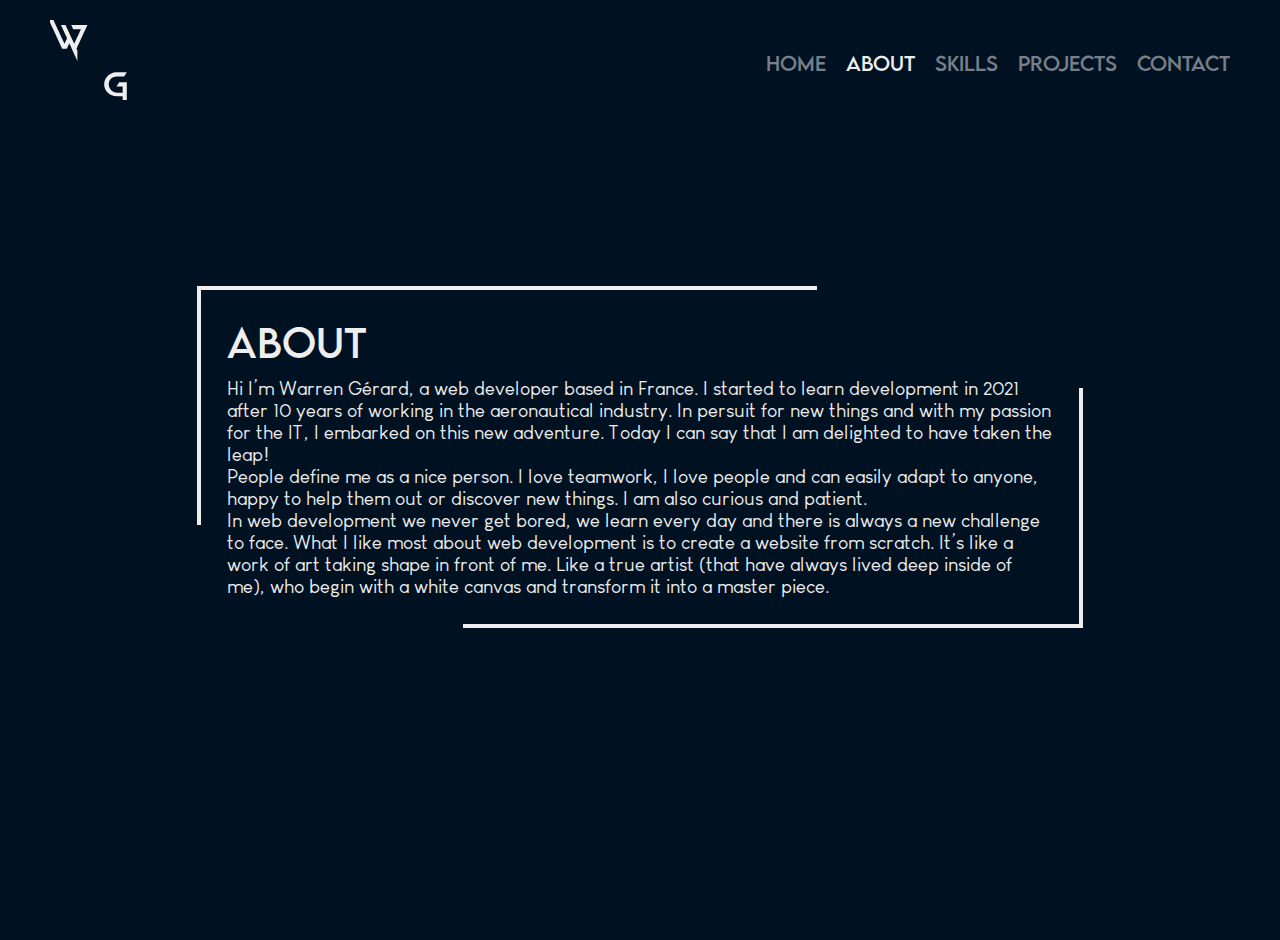
==== about.html @ 1781580f ":sparkles:" ====
<!DOCTYPE html>
<html lang="en">
  <head>
    <meta charset="UTF-8" />
    <meta http-equiv="X-UA-Compatible" content="IE=edge" />
    <meta name="viewport" content="width=device-width, initial-scale=1.0" />
    <link rel="stylesheet" href="style.css" />
    <link rel="stylesheet" href="responsive.css" />
    <link rel="icon" type="image/png" href="./assets/img/favicon/favicon.png" />
    <title>About</title>
  </head>
  <body>
    <header>
      <a href="index.html">
        <svg
          width="80"
          height="80"
          viewBox="0 0 80 80"
          fill="none"
          xmlns="http://www.w3.org/2000/svg"
        >
          <path
            id="gSvg"
            d="M52.6 62C50.84 62 49.1867 61.6933 47.64 61.08C46.12 60.4667 44.7867 59.6267 43.64 58.56C42.52 57.4933 41.6267 56.2267 40.96 54.76C40.32 53.2933 40 51.72 40 50.04C40 48.4133 40.3067 46.8933 40.92 45.48C41.5333 44.0667 42.3733 42.84 43.44 41.8C44.5067 40.76 45.76 39.92 47.2 39.28C48.64 38.64 50.1867 38.28 51.84 38.2H62.64L59.92 42.24H52.64C51.52 42.24 50.4667 42.4267 49.48 42.8C48.52 43.1733 47.6667 43.7067 46.92 44.4C46.2 45.0933 45.6267 45.92 45.2 46.88C44.8 47.84 44.6 48.8933 44.6 50.04C44.6 51.2667 44.8267 52.4 45.28 53.44C45.7333 54.48 46.3333 55.3867 47.08 56.16C47.8533 56.9067 48.7467 57.4933 49.76 57.92C50.7733 58.3467 51.84 58.56 52.96 58.56H58.48V52.28H52.28C52.68 51.6933 53.0533 51.1333 53.4 50.6C53.6933 50.1467 54 49.6933 54.32 49.24C54.64 48.76 54.88 48.4 55.04 48.16H62.64V74.12C61.9467 72.9733 61.24 71.8267 60.52 70.68C59.8267 69.56 59.1467 68.4667 58.48 67.4V62H52.6Z"
            fill="#EEEEEE"
          >
            <animateTransform
              attributeName="transform"
              type="translate"
              from="50 50"
              to="0 0"
              begin="0s"
              dur="1s"
              fill="freeze"
            />
          </path>
          <path
            id="wSvg"
            d="M13.96 6.2C14.9467 8.33333 15.8 10.2 16.52 11.8C17.2667 13.4 17.92 14.8267 18.48 16.08C19.0667 17.3333 19.5867 18.4667 20.04 19.48C20.52 20.4667 20.9733 21.44 21.4 22.4C21.8533 23.3333 22.3067 24.2933 22.76 25.28C23.2133 26.24 23.72 27.3333 24.28 28.56C24.84 29.76 25.48 31.12 26.2 32.64C26.92 34.16 27.7467 35.9467 28.68 38C29.24 36.72 29.7333 35.64 30.16 34.76C30.5867 33.8533 30.9467 33.08 31.24 32.44C31.1867 32.3067 31.1333 32.2 31.08 32.12C31.0267 32.0133 30.9733 31.8933 30.92 31.76C30.28 30.3733 29.64 29 29 27.64C28.3867 26.2533 27.8133 24.9867 27.28 23.84C26.7467 22.6933 26.2933 21.7067 25.92 20.88C25.5467 20.0533 25.28 19.48 25.12 19.16H29.68C30.72 21.4533 31.6533 23.4933 32.48 25.28C33.3067 27.0667 34.0533 28.6933 34.72 30.16C35.4133 31.6267 36.0533 32.9867 36.64 34.24C37.2267 35.4667 37.8 36.68 38.36 37.88C39.2133 36.0133 39.8667 34.5733 40.32 33.56C40.8 32.5467 41.1733 31.7733 41.44 31.24C41.7067 30.68 41.9067 30.2533 42.04 29.96C42.2 29.64 42.3867 29.2533 42.6 28.8C42.8133 28.3467 43.1067 27.72 43.48 26.92C43.8533 26.0933 44.4 24.8933 45.12 23.32H37.28C37.12 22.9467 37.0133 22.7067 36.96 22.6C36.9067 22.4933 36.84 22.36 36.76 22.2C36.68 22.0133 36.5467 21.7067 36.36 21.28C36.1733 20.8533 35.8533 20.1467 35.4 19.16H51.6C51.6 19.16 51.4533 19.48 51.16 20.12C50.8667 20.76 50.48 21.6 50 22.64C49.52 23.68 48.96 24.88 48.32 26.24C47.7067 27.6 47.0667 29 46.4 30.44C45.76 31.8533 45.12 33.2667 44.48 34.68C43.84 36.0667 43.2533 37.3333 42.72 38.48C42.1867 39.6267 41.7333 40.6 41.36 41.4C41.0133 42.1733 40.7867 42.6667 40.68 42.88C40.8133 43.1733 40.96 43.48 41.12 43.8C41.28 44.12 41.4267 44.44 41.56 44.76V55.24C41.5067 55.1333 41.2933 54.6667 40.92 53.84C40.5733 53.04 40.1333 52.0533 39.6 50.88C39.0667 49.7333 38.4933 48.4667 37.88 47.08C37.2667 45.6933 36.6667 44.36 36.08 43.08C35.4933 41.8 34.9733 40.6533 34.52 39.64C34.0667 38.6 33.7333 37.8533 33.52 37.4C32.8267 38.92 32.24 40.2 31.76 41.24C31.28 42.2533 31.0133 42.8267 30.96 42.96H26.36C26.2267 42.6933 25.9467 42.0933 25.52 41.16C25.0933 40.2 24.5467 39.0133 23.88 37.6C23.24 36.1867 22.5067 34.6 21.68 32.84C20.88 31.0533 20.04 29.2133 19.16 27.32C18.28 25.4267 17.3867 23.52 16.48 21.6C15.6 19.68 14.76 17.8533 13.96 16.12V6.2Z"
            fill="#EEEEEE"
          >
            <animateTransform
              attributeName="transform"
              type="translate"
              from="-50 -50"
              to="0 0"
              begin="0s"
              dur="1s"
              fill="freeze"
            />
          </path>
          <path
            id="borderSvg"
            fill-rule="evenodd"
            clip-rule="evenodd"
            d="M51.9908 0L51.9481 0.0426937L55.9054 4H4V55.9481L0 51.9481V4V0H4H51.9908ZM80 28.0946L76 24.0946V76H24.0519L28.0519 80H76H80V76L80 28.0946Z"
            fill="none"
          >
            <animate
              attributeName="fill"
              from="rgba(238, 238, 238, 0)"
              to="#eee"
              begin="1s"
              dur="2s"
              fill="freeze"
            />
          </path>
        </svg>
      </a>

      <nav class="menu">
        <ul>
          <li><a href="index.html">Home</a></li>
          <li><a class="active" href="about.html">About</a></li>
          <li><a href="skills.html">Skills</a></li>
          <li><a href="projects.html">Projects</a></li>
          <li><a href="contact.php">Contact</a></li>
        </ul>
      </nav>
    </header>

    <main id="about-main">
      <div class="about-container">
        <h1>About</h1>
        <p>
          Hi I’m Warren Gérard, a web developer based in France. I started to
          learn development in 2021 after 10 years of working in the
          aeronautical industry. In persuit for new things and with my passion
          for the IT, I embarked on this new adventure. Today I can say that I
          am delighted to have taken the leap! <br />
          People define me as a nice person. I love teamwork, I love people and
          can easily adapt to anyone, happy to help them out or discover new
          things. I am also curious and patient.<br />
          In web development we never get bored, we learn every day and there is
          always a new challenge to face. What I like most about web development
          is to create a website from scratch. It’s like a work of art taking
          shape in front of me. Like a true artist (that have always lived deep
          inside of me), who begin with a white canvas and transform it into a
          master piece.
        </p>
        <div class="border-top"></div>
        <div class="border-bottom"></div>
        <div class="border-left"></div>
        <div class="border-right"></div>
      </div>
    </main>

    <footer>
      <nav class="menu menu_responsive">
        <ul>
          <li>
            <a href="index.html"
              ><img src="./assets/img/menu/home.png" alt="home icon"
            /></a>
          </li>
          <li>
            <a class="active" href="about.html"
              ><img src="./assets/img/menu/about.png" alt="about icon"
            /></a>
          </li>
          <li>
            <a href="skills.html"
              ><img src="./assets/img/menu/skills.png" alt="skills icon"
            /></a>
          </li>
          <li>
            <a href="projects.html"
              ><img src="./assets/img/menu/projects.png" alt="projects icon"
            /></a>
          </li>
          <li>
            <a href="contact.php"
              ><img src="./assets/img/menu/contact.png" alt="contact icon"
            /></a>
          </li>
        </ul>
      </nav>
    </footer>
  </body>
  <script src="script.js"></script>
</html>
---- style.css ----
/* http://meyerweb.com/eric/tools/css/reset/ 
   v2.0 | 20110126
   License: none (public domain)
*/
/* Reset */
html, body, div, span, applet, object, iframe,
h1, h2, h3, h4, h5, h6, p, blockquote, pre,
a, abbr, acronym, address, big, cite, code,
del, dfn, em, img, ins, kbd, q, s, samp,
small, strike, strong, sub, sup, tt, var,
b, u, i, center,
dl, dt, dd, ol, ul, li,
fieldset, form, label, legend,
table, caption, tbody, tfoot, thead, tr, th, td,
article, aside, canvas, details, embed, 
figure, figcaption, footer, header, hgroup, 
menu, nav, output, ruby, section, summary,
time, mark, audio, video {
	margin: 0;
	padding: 0;
	border: 0;
	font-size: 100%;
	font: inherit;
	vertical-align: baseline;
}

/* Fonts */
@font-face {
    font-family: "Lemon Milk";
    src: url("/assets/fonts/LEMONMILK-Regular.otf") 
}
@font-face {
    font-family: "Louis George Cafe";
    src: url("/assets/fonts/Louis.ttf")
}

/* Standardization */
body {
    font-family: "Louis George Cafe";
    font-size: 1.2em;
    color: #eee;
    overflow: hidden;
    background: #001122;
    margin: 20px 50px;
    height: 100vh;
}
main {
    height: calc(100vh - 200px);
    line-height: calc(100vh - 200px);
    text-align: center;
    overflow-y: auto;
    overflow-x: hidden;
    scrollbar-color: #eee  rgba(238, 238, 238, 0.3);;
    scrollbar-width: thin;
}
::selection {
    color: #001122;
    background: #eee;
}
ul {
    list-style-type: none;
}
h1 {
    font-family: "Lemon Milk";
    font-size: 2em;
}
h2 {
    font-family: "Lemon Milk"; 
}
a {
    text-decoration: none;
    color: #eee;
}

/* Menu */
header {
    display: grid;
    grid-template-columns: 80px 1fr;
    align-items: center;
}
nav{
    font-family: "Lemon Milk";
    display: flex;
    justify-content: end;
}
nav ul {
    display: flex;
    flex-direction: row;
    list-style-type: none;
}
nav li {
    margin-left: 20px;
}
nav a {
    opacity: 0.5;
    transition: 0.6s linear;
}
nav a:hover {
    opacity: 1;
}
a.active {
    opacity: 1;
}
.menu_responsive {
    display: none;
    justify-content: center;
}

/* -----------------Home----------------- */
#home-main {
    font-family: "Lemon Milk";
    font-size: 7.7vw;
    text-align: center;
    display: flex;
    flex-direction: column;
    justify-content: center;
    line-height: normal;
    overflow: hidden;
}
.slide-left {
    position: relative;
    right: -100%;
    animation: slideInfiniteLeft 8s infinite linear;
}
.slide-right {
    position: relative;
    left: -100%;
    animation: slideInfiniteRight 8s infinite linear;
}
@keyframes slideInfiniteLeft {
    from {right:-100%}
    to {right: 100%;}   
}
@keyframes slideInfiniteRight {
    from {left:-100%}
    to {left: 100%;}
}
.line {
    width: 100%;
    border-top: solid 4px #eee;
    margin: 10vh auto;
}

/* -------------------------About--------------------- */
#about-main h1 {
    margin-bottom: 10px;
    text-align: left;
}
#about-main p {
    text-align: left;
}
.about-container {
    position: relative;
    width:70%;
    padding: 30px;
    display:inline-block;
    vertical-align: middle;
    line-height: normal;
}
.border-top:before {
    content: "";
    position: absolute;
    left: 0;
    top: 0;
    width: 70%;
    border-top: 4px solid #eee;
    animation: borderTopBottom 2s ease-out;
}
.border-bottom:before {
    content: "";
    position: absolute;
    right: 0;
    bottom: 0;
    width: 70%;
    border-bottom: 4px solid #eee;
    animation: borderTopBottom 2s ease-out;
}
@keyframes borderTopBottom {
    from {width: 0}
    to {width: 70%}
}
.border-left:before {
    content: "";
    position: absolute;
    left: 0;
    top: 0;
    height: 70%;
    border-left: 4px solid #eee;
    animation: borderLeftRight 2s ease-out;
}
.border-right:before {
    content: "";
    position: absolute;
    right: 0;
    bottom: 0;
    height: 70%;
    border-right: 4px solid #eee;
    animation: borderLeftRight 2s ease-out;
}
@keyframes borderLeftRight {
    from {height: 0}
    to {height: 70%}
}

/* --------------------Skills---------------------------- */
#skills-main {
    line-height: calc(100vh - 400px);
}
#skills-main h1 {
    margin-bottom: 50px;
}
.skills-container{
    vertical-align: middle;
    line-height: normal;
    display: inline-block;
    position: relative;
    perspective: 1000px;
}
.carousel {
    position: absolute;
    width: 100%;
    height: 100%;
    transform-style: preserve-3d; 
    animation: rotate360 30s infinite forwards linear;
}
.carousel__face { 
    position: absolute;
    width: 114px;
    height: 114px;
    top: 20px;
    left: 10px;
    right: 10px;
    background-size: contain;
}
/* for rotateY, divide 360° by the number of images. translateZ is the space between the images(higher the number larger the circle) */
.carousel__face:nth-child(1) {
    background-image: url("./assets/img/skills/html.png");
    transform: rotateY(  0deg) translateZ(430px); 
}
.carousel__face:nth-child(2) {
    background-image: url("./assets/img/skills/css.png");
    transform: rotateY(  40deg) translateZ(430px); 
}
.carousel__face:nth-child(3) {
    background-image: url("./assets/img/skills/js.png");
    transform: rotateY(  80deg) translateZ(430px); 
}
.carousel__face:nth-child(4) {
    background-image: url("./assets/img/skills/php.png");
    transform: rotateY(  120deg) translateZ(430px); 
}
.carousel__face:nth-child(5) {
    background-image: url("./assets/img/skills/sql.png");
    transform: rotateY(  160deg) translateZ(430px); 
}
.carousel__face:nth-child(6) {
    background-image: url("./assets/img/skills/wordpress.png");
    transform: rotateY(  200deg) translateZ(430px); 
}
.carousel__face:nth-child(7) {
    background-image: url("./assets/img/skills/git.png");
    transform: rotateY(  240deg) translateZ(430px); 
}
.carousel__face:nth-child(8) {
    background-image: url("./assets/img/skills/github.png");
    transform: rotateY(  280deg) translateZ(430px); 
}
.carousel__face:nth-child(9) {
    background-image: url("./assets/img/skills/figma.png");
    transform: rotateY(  320deg) translateZ(430px); 
}
@keyframes rotate360 {
    from {
      transform: rotateY(0deg);
    }
    to {
      transform: rotateY(-360deg);
    }
}

/* ---------------------projects----------------------------- */
#projects-main h1 {
    margin: 20px;
}
.projects-container {
    vertical-align: middle;
    line-height: normal;
    display: inline-block;
}
.img-container {
    position: relative;
    border: solid 2px #eee;
}
.text-block {
    position: absolute;
    top: 50%;
    left: 50%;
    transform: translate(-50%, -50%);
    margin: 0 auto;
    color: #eee;
    width: 60%;
    display:none;
    background: #001122;
    padding: 5px;
    border: solid 1px #eee;
    max-height: calc(100vh - 130px);
    overflow-y: auto;
    z-index: 1;
}
.close-text-block {
    position: absolute;
    top: 0;
    right: 10px;
    font-weight: 600;
    cursor: pointer;
}
.projects-container img {
    filter: opacity(25%)  saturate(1%) blur(5px);
    transition: 0.5s;
    width: 100%;
    height: 50vh;
    object-fit: cover;
    margin-bottom: -4px;
}
.projects-container img:hover {
    transition: 0.5s;
    filter: none;
}
.projects-links {
    display: flex;
    justify-content: space-around;
    margin-top: 20px;   
}
.projects-links a {
    transition: 0.5s;
}
.projects-links a:hover {
    text-decoration: underline;
    text-underline-position: under;
    transform: scale(1.2);
    transition: 0.5s;
}
.projects-links button {
    font-family: "Louis George Cafe";
    font-weight: 600;
    font-size: 0.8em;
    background: #001122;
    color: #eee;
    border: solid 2px #eee;
    border-radius: 5px;
    padding: 5px;
    cursor: pointer;
    transition: 0.5s;
}
.projects-links button:hover {
    background: #eee;
    color: #001122;
    transform: scale(1.2);
    transition: 0.5s;
}
.cards {
    width: 60%;
    margin: 0 auto;
}
.carousel-items {
    display: flex;
    overflow-x: scroll;
    scrollbar-color: #eee  rgba(238, 238, 238, 0.3);;
    scrollbar-width: thin;
    padding: 1rem 0;
    scroll-snap-type: x mandatory;
    margin-right: -150px;
    width: 99%;
}
.carousel-item {
    flex-grow: 1;
    flex-shrink: 0;
    flex-basis: 100%;
    margin-left: 1rem;
    scroll-snap-align: start;
}
::-webkit-scrollbar-track {
    background-color: #0011227b;
    border-radius: 3px;
}
::-webkit-scrollbar {
    height: 15px;
    width: 5px;
    background-color: #eee;
    border-radius: 5px;
}
::-webkit-scrollbar-thumb {
    background-color: #eee;
    border-radius: 5px;
}

/* -------------------------contact------------------------------------- */
#contact-main h1 {
    margin: 20px;
}
.contact-container {
    vertical-align: middle;
    line-height: normal;
    display: inline-block;
    width: 100%;
}
.contact-logo {
    display: flex;
    justify-content: center;
}
.contact-logo img {
    margin: 0 20px;
}
form {
    display: flex;
    flex-direction: column;
}
form input, form textarea {
    font-family: "Louis George Cafe";
    font-weight: 600;
    font-size: 1em;
    color:#001122;
    background: rgba(238, 238, 238, 0.80);
    margin: 10px auto;
    padding: 10px;
    padding-left: 15px;
    width: 70%;
    border-radius: 5px;
    border: solid 1px;
}
form input::selection, form textarea::selection {
    color: #eee;
    background: #001122;
}
form input[type=submit] {
    width: 20%;
    margin: 20px auto 0;
    text-transform: uppercase;
    cursor: pointer;
    color: #eee;
    background: #001122;
    border: solid 3px #eee;
    transition: 0.5s;
}
form input[type=submit]:hover{
    background: #eee;
    color: #001122;
    transition: 0.5s;
}
form textarea:valid {
    outline: 2px solid green;
    border: 0;
}
form textarea:focus:invalid {
    outline: 2px dashed red;
    border: 0;
}
---- responsive.css ----
@media screen and (max-width: 1024px){
    .about-container {
        width: 80%;
        padding: 25px;
        margin-top: 20px;
    }
    /* reduce icon size */
    .carousel__face { 
        width: 100px;
        height: 100px;
    }
    /* reduce the space between icons with the translateZ */
    .carousel__face:nth-child(1) {
        transform: rotateY(  0deg) translateZ(330px); 
    }
    .carousel__face:nth-child(2) {
        transform: rotateY(  40deg) translateZ(330px); 
    }
    .carousel__face:nth-child(3) {
        transform: rotateY(  80deg) translateZ(330px); 
    }
    .carousel__face:nth-child(4) {
        transform: rotateY(  120deg) translateZ(330px); 
    }
    .carousel__face:nth-child(5) {
        transform: rotateY(  160deg) translateZ(330px); 
    }
    .carousel__face:nth-child(6) {
        transform: rotateY(  200deg) translateZ(330px); 
    }
    .carousel__face:nth-child(7) {
        transform: rotateY(  240deg) translateZ(330px); 
    }
    .carousel__face:nth-child(8) {
        transform: rotateY(  280deg) translateZ(330px); 
    }
    .carousel__face:nth-child(9) {
        transform: rotateY(  320deg) translateZ(330px); 
    }
}

@media screen and (max-width: 768px) {
    body {
        margin: 20px;
    }
    header {
        display: block;
        text-align: center;
    }
    nav {
        display: none;
    }
    footer {
        position: absolute;
        bottom: 0;
        left: 50%;
        transform: translate(-50%, 0%);
    }
    .menu_responsive {
        display: flex;
    }
    .menu_responsive li{
        margin: 10px;
    }
    .about-container {
        width: 85%;
        padding: 20px;
    }
    .skills-container {
        perspective: 500px;
        width: 95px;
    }
    .carousel__face { 
        width: 75px;
        height: 75px;
    }
    .carousel__face:nth-child(1) {
        transform: rotateY(  0deg) translateZ(230px); 
    }
    .carousel__face:nth-child(2) {
        transform: rotateY(  40deg) translateZ(230px); 
    }
    .carousel__face:nth-child(3) {
        transform: rotateY(  80deg) translateZ(230px); 
    }
    .carousel__face:nth-child(4) {
        transform: rotateY(  120deg) translateZ(230px); 
    }
    .carousel__face:nth-child(5) {
        transform: rotateY(  160deg) translateZ(230px); 
    }
    .carousel__face:nth-child(6) {
        transform: rotateY(  200deg) translateZ(230px); 
    }
    .carousel__face:nth-child(7) {
        transform: rotateY(  240deg) translateZ(230px); 
    }
    .carousel__face:nth-child(8) {
        transform: rotateY(  280deg) translateZ(230px); 
    }
    .carousel__face:nth-child(9) {
        transform: rotateY(  320deg) translateZ(230px); 
    }
    .cards {
        width: 95%;
    }
    #contact-main h1 {
        margin-bottom: 20px;
    }
    form input, form textarea {
        width: 80%;
    }
}

@media screen and (max-width: 480px) {
    body {
        margin: 20px 10px;
    }
    svg {
        width: 60px;
        height: 60px;
    }
    main {
        height: calc(100vh - 150px);
        line-height: calc(100vh - 150px);
    }
    .about-container {
        width: 85%;
        padding: 20px 15px 20px 20px;
    }
    #skills-main {
        line-height: calc(100vh - 300px);
    }
    #skills-main h1 {
        margin-left: -20px;
    }
    .skills-container {
        width: 70px;
    }
    .carousel__face { 
        width: 50px;
        height: 50px;
    }
    .carousel__face:nth-child(1) {
        transform: rotateY(  0deg) translateZ(150px); 
    }
    .carousel__face:nth-child(2) {
        transform: rotateY(  40deg) translateZ(150px); 
    }
    .carousel__face:nth-child(3) {
        transform: rotateY(  80deg) translateZ(150px); 
    }
    .carousel__face:nth-child(4) {
        transform: rotateY(  120deg) translateZ(150px); 
    }
    .carousel__face:nth-child(5) {
        transform: rotateY(  160deg) translateZ(150px); 
    }
    .carousel__face:nth-child(6) {
        transform: rotateY(  200deg) translateZ(150px); 
    }
    .carousel__face:nth-child(7) {
        transform: rotateY(  240deg) translateZ(150px); 
    }
    .carousel__face:nth-child(8) {
        transform: rotateY(  280deg) translateZ(150px); 
    }
    .carousel__face:nth-child(9) {
        transform: rotateY(  320deg) translateZ(150px); 
    }
    #projects-main h1 {
        margin: 10px;
    }
    .cards {
        width: 95%;
    }
    .text-block {
        width: 80%;
    }
    #contact-main h1 {
        margin: 10px;
    }
    form input, form textarea{
        width: 85%;
    }
    form input[type=submit]{
        padding: 5px;
        margin: 10px auto;
    }
}
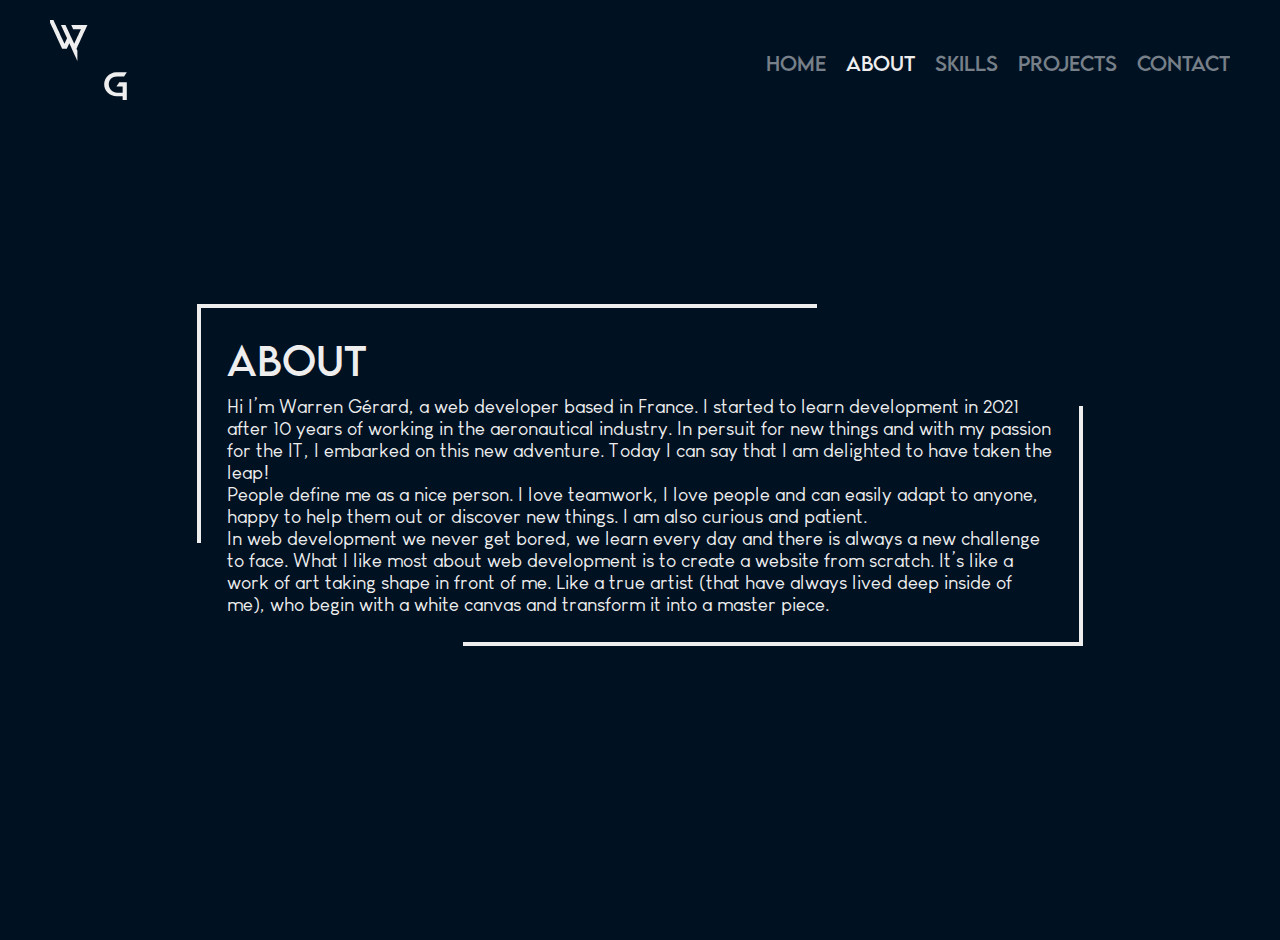
==== commit f82a42c5: "reorganisation des dossiers" ====
--- a/about.html
+++ b/about.html
@@ -4,9 +4,9 @@
     <meta charset="UTF-8" />
     <meta http-equiv="X-UA-Compatible" content="IE=edge" />
     <meta name="viewport" content="width=device-width, initial-scale=1.0" />
-    <link rel="stylesheet" href="style.css" />
-    <link rel="stylesheet" href="responsive.css" />
-    <link rel="icon" type="image/png" href="./assets/img/favicon/favicon.png" />
+    <link rel="stylesheet" href="src/style.css" />
+    <link rel="stylesheet" href="src/responsive.css" />
+    <link rel="icon" type="image/png" href="assets/img/favicon/favicon.png" />
     <title>About</title>
   </head>
   <body>
@@ -74,7 +74,7 @@
           <li><a class="active" href="about.html">About</a></li>
           <li><a href="skills.html">Skills</a></li>
           <li><a href="projects.html">Projects</a></li>
-          <li><a href="contact.php">Contact</a></li>
+          <li><a href="contact.html">Contact</a></li>
         </ul>
       </nav>
     </header>
@@ -110,32 +110,32 @@
         <ul>
           <li>
             <a href="index.html"
-              ><img src="./assets/img/menu/home.png" alt="home icon"
+              ><img src="assets/img/menu/home.png" alt="home icon"
             /></a>
           </li>
           <li>
             <a class="active" href="about.html"
-              ><img src="./assets/img/menu/about.png" alt="about icon"
+              ><img src="assets/img/menu/about.png" alt="about icon"
             /></a>
           </li>
           <li>
             <a href="skills.html"
-              ><img src="./assets/img/menu/skills.png" alt="skills icon"
+              ><img src="assets/img/menu/skills.png" alt="skills icon"
             /></a>
           </li>
           <li>
             <a href="projects.html"
-              ><img src="./assets/img/menu/projects.png" alt="projects icon"
+              ><img src="assets/img/menu/projects.png" alt="projects icon"
             /></a>
           </li>
           <li>
-            <a href="contact.php"
-              ><img src="./assets/img/menu/contact.png" alt="contact icon"
+            <a href="contact.html"
+              ><img src="assets/img/menu/contact.png" alt="contact icon"
             /></a>
           </li>
         </ul>
       </nav>
     </footer>
   </body>
-  <script src="script.js"></script>
+  <script src="src/script.js"></script>
 </html>
--- a/src/style.css
+++ b/src/style.css
@@ -0,0 +1,452 @@
+/* http://meyerweb.com/eric/tools/css/reset/ 
+   v2.0 | 20110126
+   License: none (public domain)
+*/
+/* Reset */
+html, body, div, span, applet, object, iframe,
+h1, h2, h3, h4, h5, h6, p, blockquote, pre,
+a, abbr, acronym, address, big, cite, code,
+del, dfn, em, img, ins, kbd, q, s, samp,
+small, strike, strong, sub, sup, tt, var,
+b, u, i, center,
+dl, dt, dd, ol, ul, li,
+fieldset, form, label, legend,
+table, caption, tbody, tfoot, thead, tr, th, td,
+article, aside, canvas, details, embed, 
+figure, figcaption, footer, header, hgroup, 
+menu, nav, output, ruby, section, summary,
+time, mark, audio, video {
+	margin: 0;
+	padding: 0;
+	border: 0;
+	font-size: 100%;
+	font: inherit;
+	vertical-align: baseline;
+}
+
+/* Fonts */
+@font-face {
+    font-family: "Lemon Milk";
+    src: url("/assets/fonts/LEMONMILK-Regular.otf") 
+}
+@font-face {
+    font-family: "Louis George Cafe";
+    src: url("/assets/fonts/Louis.ttf")
+}
+
+/* Standardization */
+body {
+    font-family: "Louis George Cafe";
+    font-size: 1.2em;
+    color: #eee;
+    overflow: hidden;
+    background: #001122;
+    margin: 20px 50px;
+    height: 100vh;
+}
+main {
+    height: calc(100vh - 165px);
+    line-height: calc(100vh - 165px);
+    text-align: center;
+    overflow-y: auto;
+    overflow-x: hidden;
+    scrollbar-color: #eee  rgba(238, 238, 238, 0.3);;
+    scrollbar-width: thin;
+}
+::selection {
+    color: #001122;
+    background: #eee;
+}
+ul {
+    list-style-type: none;
+}
+h1 {
+    font-family: "Lemon Milk";
+    font-size: 2em;
+}
+h2 {
+    font-family: "Lemon Milk"; 
+}
+a {
+    text-decoration: none;
+    color: #eee;
+}
+
+/* Menu */
+header {
+    display: grid;
+    grid-template-columns: 80px 1fr;
+    align-items: center;
+}
+nav{
+    font-family: "Lemon Milk";
+    display: flex;
+    justify-content: end;
+}
+nav ul {
+    display: flex;
+    flex-direction: row;
+    list-style-type: none;
+}
+nav li {
+    margin-left: 20px;
+}
+nav a {
+    opacity: 0.5;
+    transition: 0.6s linear;
+}
+nav a:hover {
+    opacity: 1;
+}
+a.active {
+    opacity: 1;
+}
+.menu_responsive {
+    display: none;
+    justify-content: center;
+}
+
+/* -----------------Home----------------- */
+#home-main {
+    font-family: "Lemon Milk";
+    font-size: 7.7vw;
+    text-align: center;
+    display: flex;
+    flex-direction: column;
+    justify-content: center;
+    line-height: normal;
+    overflow: hidden;
+}
+.slide-left {
+    position: relative;
+    right: -100%;
+    animation: slideInfiniteLeft 8s infinite linear;
+}
+.slide-right {
+    position: relative;
+    left: -100%;
+    animation: slideInfiniteRight 8s infinite linear;
+}
+@keyframes slideInfiniteLeft {
+    from {right:-100%}
+    to {right: 100%;}   
+}
+@keyframes slideInfiniteRight {
+    from {left:-100%}
+    to {left: 100%;}
+}
+.line {
+    width: 100%;
+    border-top: solid 4px #eee;
+    margin: 10vh auto;
+}
+
+/* -------------------------About--------------------- */
+#about-main h1 {
+    margin-bottom: 10px;
+    text-align: left;
+}
+#about-main p {
+    text-align: left;
+}
+.about-container {
+    position: relative;
+    width:70%;
+    padding: 30px;
+    display:inline-block;
+    vertical-align: middle;
+    line-height: normal;
+}
+.border-top:before {
+    content: "";
+    position: absolute;
+    left: 0;
+    top: 0;
+    width: 70%;
+    border-top: 4px solid #eee;
+    animation: borderTopBottom 2s ease-out;
+}
+.border-bottom:before {
+    content: "";
+    position: absolute;
+    right: 0;
+    bottom: 0;
+    width: 70%;
+    border-bottom: 4px solid #eee;
+    animation: borderTopBottom 2s ease-out;
+}
+@keyframes borderTopBottom {
+    from {width: 0}
+    to {width: 70%}
+}
+.border-left:before {
+    content: "";
+    position: absolute;
+    left: 0;
+    top: 0;
+    height: 70%;
+    border-left: 4px solid #eee;
+    animation: borderLeftRight 2s ease-out;
+}
+.border-right:before {
+    content: "";
+    position: absolute;
+    right: 0;
+    bottom: 0;
+    height: 70%;
+    border-right: 4px solid #eee;
+    animation: borderLeftRight 2s ease-out;
+}
+@keyframes borderLeftRight {
+    from {height: 0}
+    to {height: 70%}
+}
+
+/* --------------------Skills---------------------------- */
+#skills-main {
+    line-height: calc(100vh - 400px);
+}
+#skills-main h1 {
+    margin-bottom: 50px;
+}
+.skills-container{
+    vertical-align: middle;
+    line-height: normal;
+    display: inline-block;
+    position: relative;
+    perspective: 1000px;
+}
+.carousel {
+    position: absolute;
+    width: 100%;
+    height: 100%;
+    transform-style: preserve-3d; 
+    animation: rotate360 30s infinite forwards linear;
+}
+.carousel__face { 
+    position: absolute;
+    width: 114px;
+    height: 114px;
+    top: 20px;
+    left: 10px;
+    right: 10px;
+    background-size: contain;
+}
+.carousel__face img {
+    max-width: 100%;
+    max-height: 100%;
+}
+/* for rotateY, divide 360° by the number of images. translateZ is the space between the images(higher the number larger the circle) */
+.carousel__face:nth-child(1) {
+    transform: rotateY(  0deg) translateZ(430px); 
+}
+.carousel__face:nth-child(2) {
+    transform: rotateY(  40deg) translateZ(430px); 
+}
+.carousel__face:nth-child(3) {
+    transform: rotateY(  80deg) translateZ(430px); 
+}
+.carousel__face:nth-child(4) {
+    transform: rotateY(  120deg) translateZ(430px); 
+}
+.carousel__face:nth-child(5) {
+    transform: rotateY(  160deg) translateZ(430px); 
+}
+.carousel__face:nth-child(6) {
+    transform: rotateY(  200deg) translateZ(430px); 
+}
+.carousel__face:nth-child(7) {
+    transform: rotateY(  240deg) translateZ(430px); 
+}
+.carousel__face:nth-child(8) {
+    transform: rotateY(  280deg) translateZ(430px); 
+}
+.carousel__face:nth-child(9) {
+    transform: rotateY(  320deg) translateZ(430px); 
+}
+@keyframes rotate360 {
+    from {
+      transform: rotateY(0deg);
+    }
+    to {
+      transform: rotateY(-360deg);
+    }
+}
+
+/* ---------------------projects----------------------------- */
+#projects-main h1 {
+    margin: 20px;
+}
+.projects-container {
+    vertical-align: middle;
+    line-height: normal;
+    display: inline-block;
+}
+.img-container {
+    position: relative;
+    border: solid 2px #eee;
+}
+.text-block {
+    position: absolute;
+    top: 50%;
+    left: 50%;
+    transform: translate(-50%, -50%);
+    margin: 0 auto;
+    color: #eee;
+    width: 60%;
+    display:none;
+    background: #001122;
+    padding: 5px;
+    border: solid 1px #eee;
+    max-height: calc(100vh - 130px);
+    overflow-y: auto;
+    z-index: 1;
+}
+.close-text-block {
+    position: absolute;
+    top: 0;
+    right: 10px;
+    font-weight: 600;
+    cursor: pointer;
+}
+.projects-container img {
+    filter: opacity(25%)  saturate(1%) blur(5px);
+    transition: 0.5s;
+    width: 100%;
+    height: 50vh;
+    object-fit: cover;
+    margin-bottom: -4px;
+}
+.projects-container img:hover {
+    filter: none;
+    transition: 0.5s;
+}
+.projects-links {
+    display: flex;
+    justify-content: space-around;
+    margin-top: 20px;   
+}
+.projects-links a {
+    transition: 0.5s;
+}
+.projects-links a:hover {
+    text-decoration: underline;
+    text-underline-position: under;
+    transform: scale(1.2);
+    transition: 0.5s;
+}
+.projects-links button {
+    font-family: "Louis George Cafe";
+    font-weight: 600;
+    font-size: 0.8em;
+    background: #001122;
+    color: #eee;
+    border: solid 2px #eee;
+    border-radius: 5px;
+    padding: 5px;
+    cursor: pointer;
+    transition: 0.5s;
+}
+.projects-links button:hover {
+    background: #eee;
+    color: #001122;
+    transform: scale(1.2);
+    transition: 0.5s;
+}
+.cards {
+    width: 60%;
+    margin: 0 auto;
+}
+.carousel-items {
+    display: flex;
+    overflow-x: scroll;
+    scrollbar-color: #eee  rgba(238, 238, 238, 0.3);;
+    scrollbar-width: thin;
+    padding: 1rem 0;
+    scroll-snap-type: x mandatory;
+    margin-right: -150px;
+    width: 99%;
+}
+.carousel-item {
+    flex-grow: 1;
+    flex-shrink: 0;
+    flex-basis: 100%;
+    margin-left: 1rem;
+    scroll-snap-align: start;
+}
+::-webkit-scrollbar-track {
+    background-color: #0011227b;
+    border-radius: 3px;
+}
+::-webkit-scrollbar {
+    height: 15px;
+    width: 5px;
+    background-color: #eee;
+    border-radius: 5px;
+}
+::-webkit-scrollbar-thumb {
+    background-color: #eee;
+    border-radius: 5px;
+}
+
+/* -------------------------contact------------------------------------- */
+#contact-main h1 {
+    margin: 20px;
+}
+.contact-container {
+    vertical-align: middle;
+    line-height: normal;
+    display: inline-block;
+    width: 100%;
+}
+.contact-logo {
+    display: flex;
+    justify-content: center;
+}
+.contact-logo img {
+    margin: 0 20px;
+}
+form {
+    display: flex;
+    flex-direction: column;
+}
+form input, form textarea {
+    font-family: "Louis George Cafe";
+    font-weight: 600;
+    font-size: 1em;
+    color:#001122;
+    background: rgba(238, 238, 238, 0.80);
+    margin: 10px auto;
+    padding: 10px;
+    padding-left: 15px;
+    width: 70%;
+    border-radius: 5px;
+    border: solid 1px;
+}
+form input::selection, form textarea::selection {
+    color: #eee;
+    background: #001122;
+}
+form input[type=submit] {
+    width: 20%;
+    margin: 20px auto 0;
+    text-transform: uppercase;
+    cursor: pointer;
+    color: #eee;
+    background: #001122;
+    border: solid 3px #eee;
+    transition: 0.5s;
+}
+form input[type=submit]:hover{
+    background: #eee;
+    color: #001122;
+    transition: 0.5s;
+}
+form textarea:valid {
+    outline: 2px solid green;
+    border: 0;
+}
+form textarea:focus:invalid {
+    outline: 2px dashed red;
+    border: 0;
+}--- a/src/responsive.css
+++ b/src/responsive.css
@@ -0,0 +1,190 @@
+@media screen and (max-width: 1024px){
+    .about-container {
+        width: 80%;
+        padding: 25px;
+        margin-top: 20px;
+    }
+    /* reduce icon size */
+    .carousel__face { 
+        width: 100px;
+        height: 100px;
+    }
+    /* reduce the space between icons with the translateZ */
+    .carousel__face:nth-child(1) {
+        transform: rotateY(  0deg) translateZ(330px); 
+    }
+    .carousel__face:nth-child(2) {
+        transform: rotateY(  40deg) translateZ(330px); 
+    }
+    .carousel__face:nth-child(3) {
+        transform: rotateY(  80deg) translateZ(330px); 
+    }
+    .carousel__face:nth-child(4) {
+        transform: rotateY(  120deg) translateZ(330px); 
+    }
+    .carousel__face:nth-child(5) {
+        transform: rotateY(  160deg) translateZ(330px); 
+    }
+    .carousel__face:nth-child(6) {
+        transform: rotateY(  200deg) translateZ(330px); 
+    }
+    .carousel__face:nth-child(7) {
+        transform: rotateY(  240deg) translateZ(330px); 
+    }
+    .carousel__face:nth-child(8) {
+        transform: rotateY(  280deg) translateZ(330px); 
+    }
+    .carousel__face:nth-child(9) {
+        transform: rotateY(  320deg) translateZ(330px); 
+    }
+}
+
+@media screen and (max-width: 768px) {
+    body {
+        margin: 20px;
+    }
+    header {
+        display: block;
+        text-align: center;
+    }
+    nav {
+        display: none;
+    }
+    footer {
+        position: absolute;
+        bottom: 0;
+        left: 50%;
+        transform: translate(-50%, 0%);
+    }
+    .menu_responsive {
+        display: flex;
+    }
+    .menu_responsive li{
+        margin: 10px;
+    }
+    .about-container {
+        width: 85%;
+        padding: 20px;
+    }
+    .skills-container {
+        perspective: 500px;
+        width: 95px;
+    }
+    .carousel__face { 
+        width: 75px;
+        height: 75px;
+    }
+    .carousel__face:nth-child(1) {
+        transform: rotateY(  0deg) translateZ(230px); 
+    }
+    .carousel__face:nth-child(2) {
+        transform: rotateY(  40deg) translateZ(230px); 
+    }
+    .carousel__face:nth-child(3) {
+        transform: rotateY(  80deg) translateZ(230px); 
+    }
+    .carousel__face:nth-child(4) {
+        transform: rotateY(  120deg) translateZ(230px); 
+    }
+    .carousel__face:nth-child(5) {
+        transform: rotateY(  160deg) translateZ(230px); 
+    }
+    .carousel__face:nth-child(6) {
+        transform: rotateY(  200deg) translateZ(230px); 
+    }
+    .carousel__face:nth-child(7) {
+        transform: rotateY(  240deg) translateZ(230px); 
+    }
+    .carousel__face:nth-child(8) {
+        transform: rotateY(  280deg) translateZ(230px); 
+    }
+    .carousel__face:nth-child(9) {
+        transform: rotateY(  320deg) translateZ(230px); 
+    }
+    .cards {
+        width: 95%;
+    }
+    #contact-main h1 {
+        margin-bottom: 20px;
+    }
+    form input, form textarea {
+        width: 80%;
+    }
+}
+
+@media screen and (max-width: 480px) {
+    body {
+        margin: 20px 10px;
+    }
+    svg {
+        width: 60px;
+        height: 60px;
+    }
+    main {
+        height: calc(100vh - 145px);
+        line-height: calc(100vh - 145px);
+    }
+    .about-container {
+        width: 85%;
+        padding: 20px 15px 20px 20px;
+    }
+    #skills-main {
+        line-height: calc(100vh - 300px);
+    }
+    #skills-main h1 {
+        margin-left: -20px;
+    }
+    .skills-container {
+        width: 70px;
+    }
+    .carousel__face { 
+        width: 50px;
+        height: 50px;
+    }
+    .carousel__face:nth-child(1) {
+        transform: rotateY(  0deg) translateZ(150px); 
+    }
+    .carousel__face:nth-child(2) {
+        transform: rotateY(  40deg) translateZ(150px); 
+    }
+    .carousel__face:nth-child(3) {
+        transform: rotateY(  80deg) translateZ(150px); 
+    }
+    .carousel__face:nth-child(4) {
+        transform: rotateY(  120deg) translateZ(150px); 
+    }
+    .carousel__face:nth-child(5) {
+        transform: rotateY(  160deg) translateZ(150px); 
+    }
+    .carousel__face:nth-child(6) {
+        transform: rotateY(  200deg) translateZ(150px); 
+    }
+    .carousel__face:nth-child(7) {
+        transform: rotateY(  240deg) translateZ(150px); 
+    }
+    .carousel__face:nth-child(8) {
+        transform: rotateY(  280deg) translateZ(150px); 
+    }
+    .carousel__face:nth-child(9) {
+        transform: rotateY(  320deg) translateZ(150px); 
+    }
+    #projects-main h1 {
+        margin: 10px;
+    }
+    .cards {
+        width: 95%;
+    }
+    .text-block {
+        width: 80%;
+    }
+    #contact-main h1 {
+        margin: 10px;
+    }
+    form input, form textarea{
+        width: 85%;
+    }
+    form input[type=submit]{
+        padding: 5px;
+        margin: 10px auto;
+    }
+}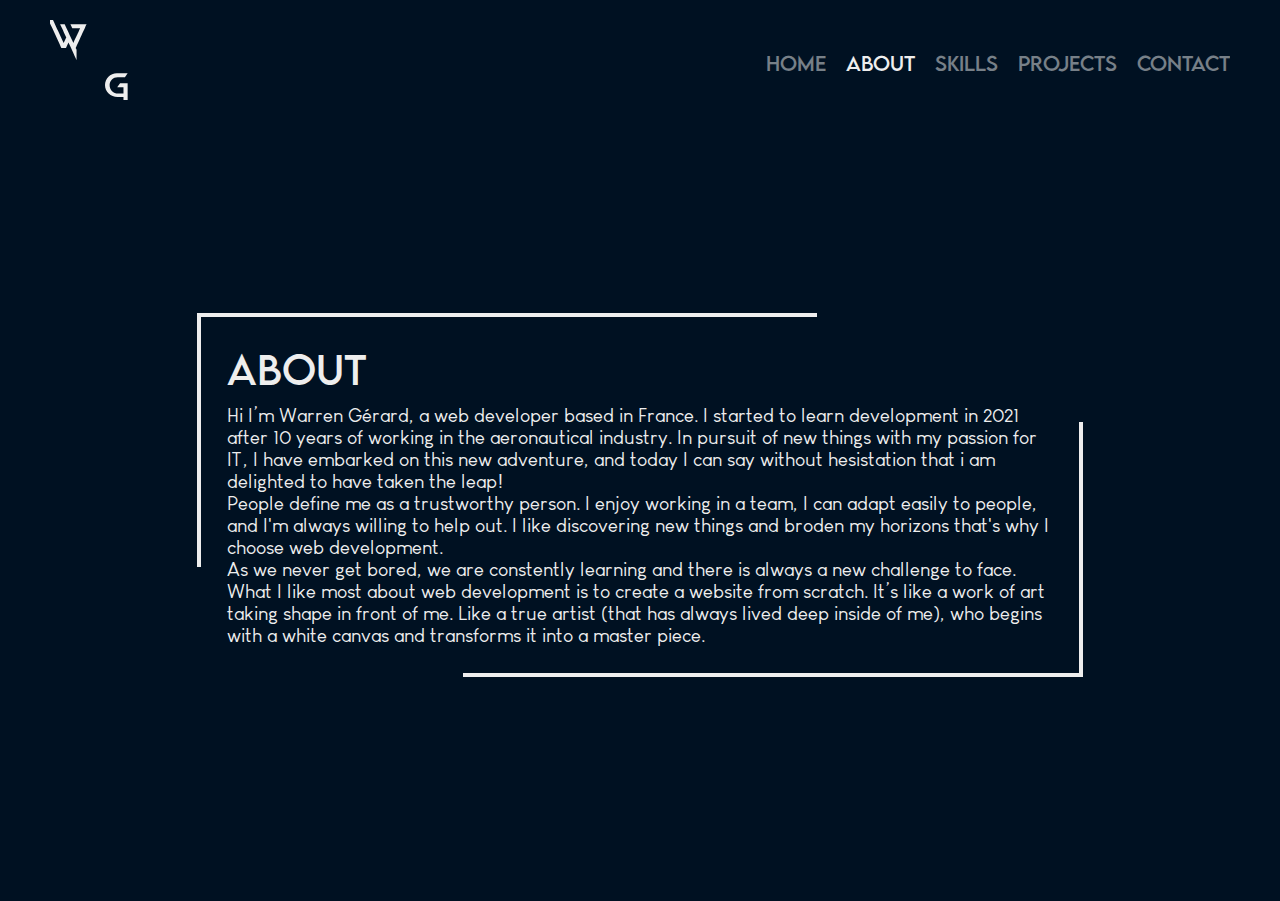
==== commit ce72564b: "new cv" ====
--- a/about.html
+++ b/about.html
@@ -85,17 +85,16 @@
         <p>
           Hi I’m Warren Gérard, a web developer based in France. I started to
           learn development in 2021 after 10 years of working in the
-          aeronautical industry. In persuit for new things and with my passion
-          for the IT, I embarked on this new adventure. Today I can say that I
-          am delighted to have taken the leap! <br />
-          People define me as a nice person. I love teamwork, I love people and
-          can easily adapt to anyone, happy to help them out or discover new
-          things. I am also curious and patient.<br />
-          In web development we never get bored, we learn every day and there is
+          aeronautical industry. In pursuit of new things with my passion
+          for IT, I have embarked on this new adventure, and today I can say without hesistation that i am delighted to have taken the leap! <br />
+          People define me as a trustworthy person. I enjoy working in a team, I
+          can adapt easily to people, and I'm always willing to help out. I like discovering new
+          things and broden my horizons that's why I choose web development.<br />
+          As we never get bored, we are constently learning and there is
           always a new challenge to face. What I like most about web development
           is to create a website from scratch. It’s like a work of art taking
-          shape in front of me. Like a true artist (that have always lived deep
-          inside of me), who begin with a white canvas and transform it into a
+          shape in front of me. Like a true artist (that has always lived deep
+          inside of me), who begins with a white canvas and transforms it into a
           master piece.
         </p>
         <div class="border-top"></div>
--- a/src/style.css
+++ b/src/style.css
@@ -27,11 +27,11 @@
 /* Fonts */
 @font-face {
     font-family: "Lemon Milk";
-    src: url("/assets/fonts/LEMONMILK-Regular.otf") 
+    src: url("../assets/fonts/LEMONMILK-Regular.otf");
 }
 @font-face {
     font-family: "Louis George Cafe";
-    src: url("/assets/fonts/Louis.ttf")
+    src: url("../assets/fonts/Louis.ttf") format("truetype");
 }
 
 /* Standardization */
@@ -39,14 +39,13 @@
     font-family: "Louis George Cafe";
     font-size: 1.2em;
     color: #eee;
-    overflow: hidden;
     background: #001122;
-    margin: 20px 50px;
-    height: 100vh;
+    padding: 20px 50px;
+    margin: 0;
 }
 main {
-    height: calc(100vh - 165px);
-    line-height: calc(100vh - 165px);
+    height: calc(100vh - 124px);
+    line-height: calc(100vh - 124px);
     text-align: center;
     overflow-y: auto;
     overflow-x: hidden;
@@ -120,12 +119,12 @@
 .slide-left {
     position: relative;
     right: -100%;
-    animation: slideInfiniteLeft 8s infinite linear;
+    animation: slideInfiniteLeft 10s infinite linear;
 }
 .slide-right {
     position: relative;
     left: -100%;
-    animation: slideInfiniteRight 8s infinite linear;
+    animation: slideInfiniteRight 10s infinite linear;
 }
 @keyframes slideInfiniteLeft {
     from {right:-100%}
--- a/src/responsive.css
+++ b/src/responsive.css
@@ -41,20 +41,18 @@
 
 @media screen and (max-width: 768px) {
     body {
-        margin: 20px;
+        padding: 20px;
     }
     header {
         display: block;
         text-align: center;
     }
+    main {
+        height: calc(100vh - 169px);
+        line-height: calc(100vh - 169px);
+    }
     nav {
         display: none;
-    }
-    footer {
-        position: absolute;
-        bottom: 0;
-        left: 50%;
-        transform: translate(-50%, 0%);
     }
     .menu_responsive {
         display: flex;
@@ -114,15 +112,15 @@
 
 @media screen and (max-width: 480px) {
     body {
-        margin: 20px 10px;
+        padding: 20px 10px;
     }
     svg {
         width: 60px;
         height: 60px;
     }
     main {
-        height: calc(100vh - 145px);
-        line-height: calc(100vh - 145px);
+        height: calc(100vh - 149px);
+        line-height: calc(100vh - 149px);
     }
     .about-container {
         width: 85%;
